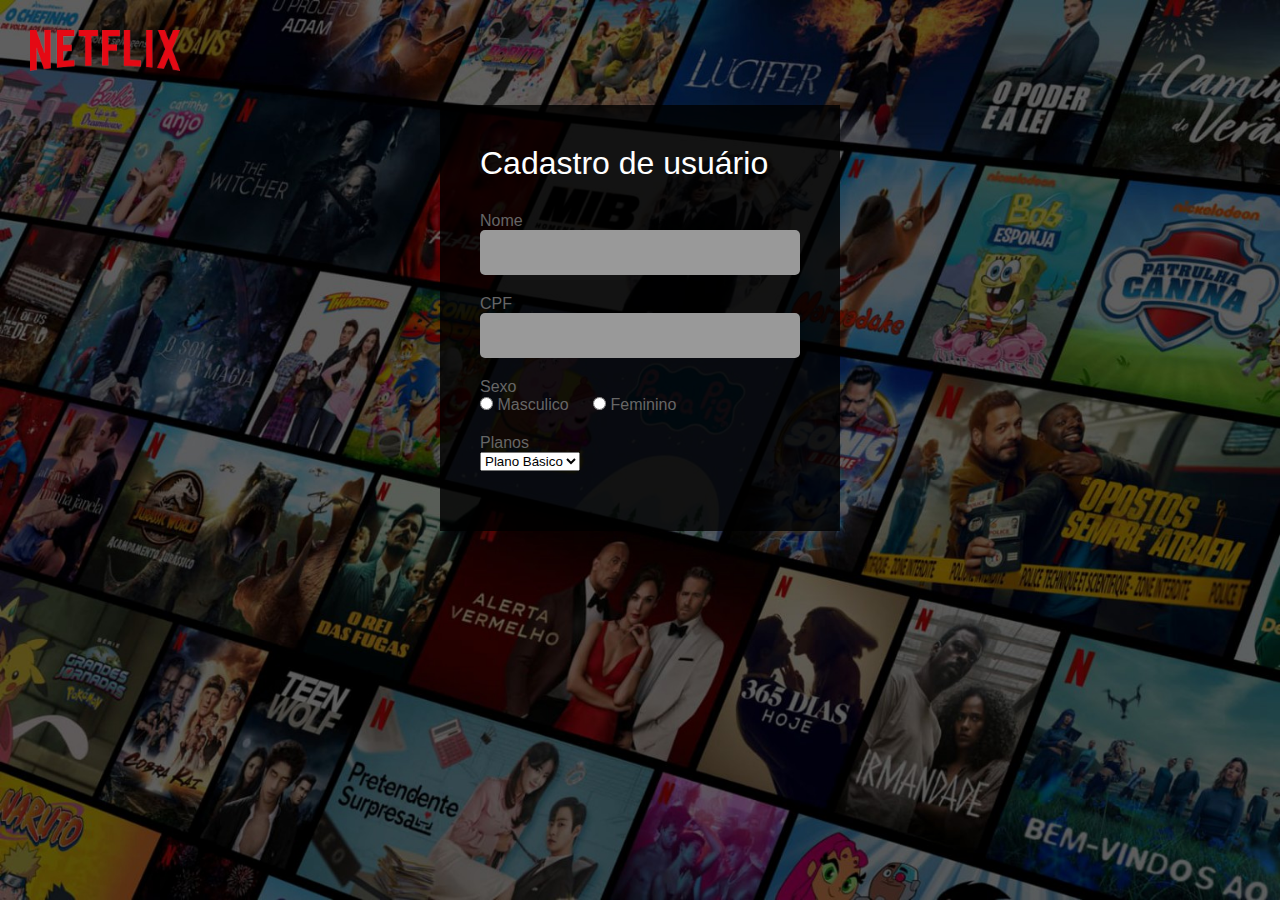
==== ATIVIDADE_03_FORMULARIO/index.html @ 9cec50a7 "Add files via upload" ====
<!DOCTYPE html>
<html lang="pt-br">
<head>
    <meta charset="UTF-8">
    <meta http-equiv="X-UA-Compatible" content="IE=edge">
    <meta name="viewport" content="width=device-width, initial-scale=1.0">
    <title>Cadastro Netflix</title>
    <meta name="description" content="Terceira atividade de Web sobre Formulários">
    <meta name="keywords" content="html, sistemas, unirios, css, form, formulários, netflix">
    <link rel="stylesheet" href="style.css">
</head>
<body>
    <header> <!-- Cabeçalho do corpo do doc -->
        <img src="./imagens/logo_netflix.png" alt="Logo Netflix">
    </header>

    <div id="formulario"> <!-- Serve para dividir o site em blocos (agrupar elementos) -->
        <h1>Cadastro de usuário</h1>
        
        <form action=""> <!-- action: para onde vai enviar os dados -->
            <div>
                <label for="nome">Nome</label> <!-- Label: legenda/descrição -->
                <input type="text" id="nome" name="nome">
            </div>

            <div>
                <label for="cpf">CPF</label>
                <input type="text" id="cpf" name="cpf">
            </div>

            <div>
                <label for="sexo">Sexo</label> <!-- clicar no texto e já selecionar a opção -->

                <input type="radio" name="sexo" id="sexo_m"> 
                <label for="sexo_m">Masculico</label> <!-- for e id se conectam-->

                <input type="radio" name="sexo" id="sexo_f">
                <label for="sexo_f">Feminino</label>
            </div>

            <div>
                <label for="plano">Planos</label>
                <select name="planos" id="planos">
                    <option value="Plano Básico">Plano Básico</option> <!-- value: valor que seria enviado para o banco -->
                    <option value="Plano HD">Plano HD</option>
                    <option value="Plano 4K">Plano 4K</option>
                </select>
            </div>
        </form>
    </div>

    <footer>

    </footer>
</body>
</html>
---- ATIVIDADE_03_FORMULARIO/style.css ----
* { /* aplicar em todas as tags html do doc (resetar as config do site) */
    margin: 0;
    padding: 0;
    font-family: 'Segoe UI', Tahoma, Geneva, Verdana, sans-serif;
    box-sizing: border-box; /* o elemento sempre vai contabilizar no width (não estica o elemento) */
}

body {
    background-image: url("./imagens/fundo_netflix.jpg"); /* aplicar background */
    background-repeat: no-repeat; /* não repetir imagem na página */
    background-size: cover;
    background-attachment: fixed;
}

header img {
    width: 150px;
    margin: 30px;
}

#formulario {
    background-color: rgba(0, 0, 0, 0.8);
    padding: 40px;
    max-width: 400px;
    margin: 0 auto
}

#formulario h1 {
    color: #FFF;
    font-weight: 400; /* peso da fonte */
    margin-bottom: 30px; /* espaçamento para os cantos */
}

#formulario label {
    color: #666;
    display: block; /* faz o elemento ter comportamento de bloco; inline: transforma em linha */
}

#formulario div {
    margin-bottom: 20px;
}

#formulario div input {
    padding: 15px;
    background-color: #999;
    border: none; /* tirar borda */
    border-radius: 5px;
    width: 100%; /* ocupar 100% do bloco */
}

#formulario div input[type="radio"] {
    width: auto;
}

#formulario div input[type="radio"] + label { /* pegar todos os labels que estão logo após um input do tipo radio (sinal de + gera essa relação) */
    display: inline;
    margin-right: 20px;
}
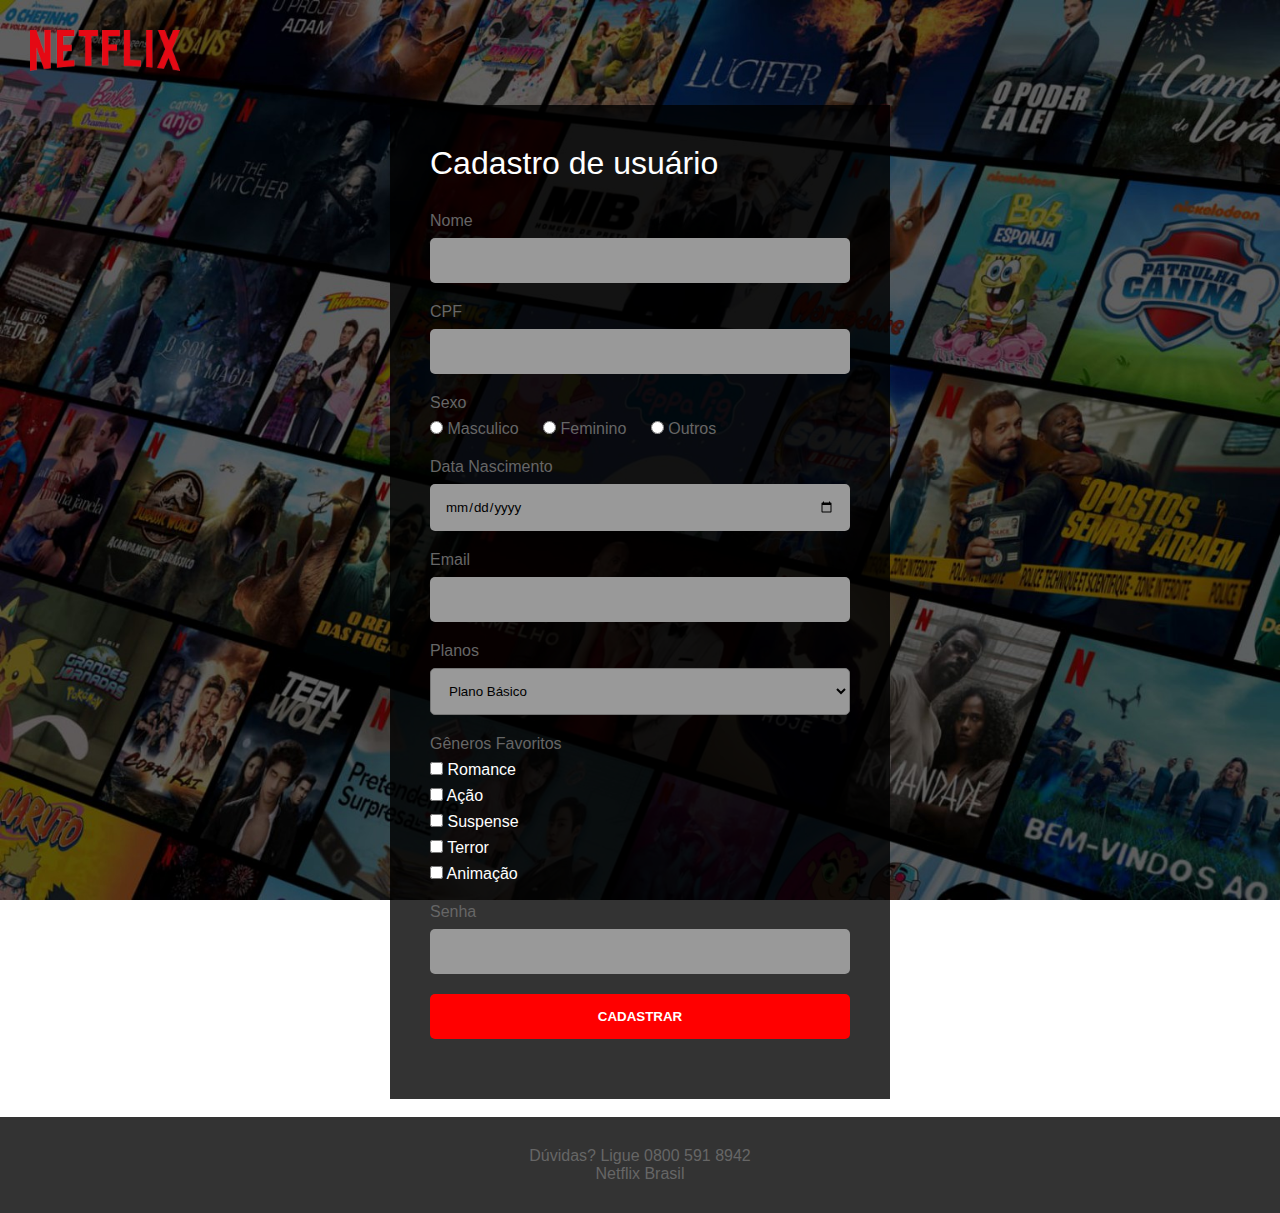
==== commit a326e831: "Add files via upload" ====
--- a/ATIVIDADE_03_FORMULARIO/index.html
+++ b/ATIVIDADE_03_FORMULARIO/index.html
@@ -36,21 +36,76 @@
 
                 <input type="radio" name="sexo" id="sexo_f">
                 <label for="sexo_f">Feminino</label>
+
+                <input type="radio" name="sexo" id="sexo_o">
+                <label for="sexo_o">Outros</label>
+            </div>           
+
+            <div>  
+                <label for="data_nascimento">Data Nascimento</label>
+                <input type="date" name="data_nascimento" id="data_nascimento">
+            </div>
+
+            <div>  
+                <label for="email">Email</label>
+                <input type="email" name="email" id="email">
             </div>
 
             <div>
-                <label for="plano">Planos</label>
+                <label for="planos">Planos</label>
                 <select name="planos" id="planos">
                     <option value="Plano Básico">Plano Básico</option> <!-- value: valor que seria enviado para o banco -->
                     <option value="Plano HD">Plano HD</option>
                     <option value="Plano 4K">Plano 4K</option>
                 </select>
             </div>
+
+            <div>
+                <label for="generos">Gêneros Favoritos</label>
+
+                <div class="generos">
+                    <input type="checkbox" name="generos" id="romance">
+                    <label for="romance">Romance</label>
+                </div>
+                
+                <div class="generos">
+                    <input type="checkbox" name="generos" id="acao">
+                    <label for="acao">Ação</label>
+                </div>
+
+                <div class="generos">
+                    <input type="checkbox" name="generos" id="suspense">
+                    <label for="suspense">Suspense</label>
+                </div>
+
+                <div class="generos">
+                    <input type="checkbox" name="generos" id="terror">
+                    <label for="terror">Terror</label>
+                </div>
+                
+                <div class="generos">
+                    <input type="checkbox" name="generos" id="animacao">
+                    <label for="animacao">Animação</label>
+                </div>
+            </div>
+
+            <div>
+                <label for="senha">Senha</label>
+                <input type="password" name="senha" id="senha">                
+            </div>
+
+            <div>
+                <input type="submit" value="CADASTRAR" id="submit">
+            </div>
         </form>
     </div>
 
-    <footer>
+    <br>
 
+    <footer id="rodape">
+        <p>Dúvidas? Ligue 0800 591 8942</p>
+        <p>Netflix Brasil</p>
     </footer>
+
 </body>
 </html>--- a/ATIVIDADE_03_FORMULARIO/style.css
+++ b/ATIVIDADE_03_FORMULARIO/style.css
@@ -17,10 +17,21 @@
     margin: 30px;
 }
 
+label {
+    margin-bottom: 8px;
+}
+
+select{
+    width: 100%;
+    padding: 14px;
+    border-radius: 5px;
+    background-color: #999;
+}
+
 #formulario {
     background-color: rgba(0, 0, 0, 0.8);
     padding: 40px;
-    max-width: 400px;
+    max-width: 500px; /* define a largura máxima de um elemento */
     margin: 0 auto
 }
 
@@ -54,4 +65,34 @@
 #formulario div input[type="radio"] + label { /* pegar todos os labels que estão logo após um input do tipo radio (sinal de + gera essa relação) */
     display: inline;
     margin-right: 20px;
+}
+
+#formulario div input[type="checkbox"] {
+    width: auto;
+}
+
+#formulario div input[type="checkbox"] + label { 
+    display: inline;
+    margin-right: 20px;
+    color: #FFF;
+}
+
+#rodape {
+    background-color: rgba(0, 0, 0, 0.8);
+    padding: 30px 0;
+}
+
+#rodape p {
+    text-align: center;
+    color: #666;
+}
+
+#formulario div input[type="submit"]{
+    background-color: red;
+    color:#FFF;
+    font-weight: 600;
+}
+
+#formulario .generos {
+    margin-bottom: 8px;
 }